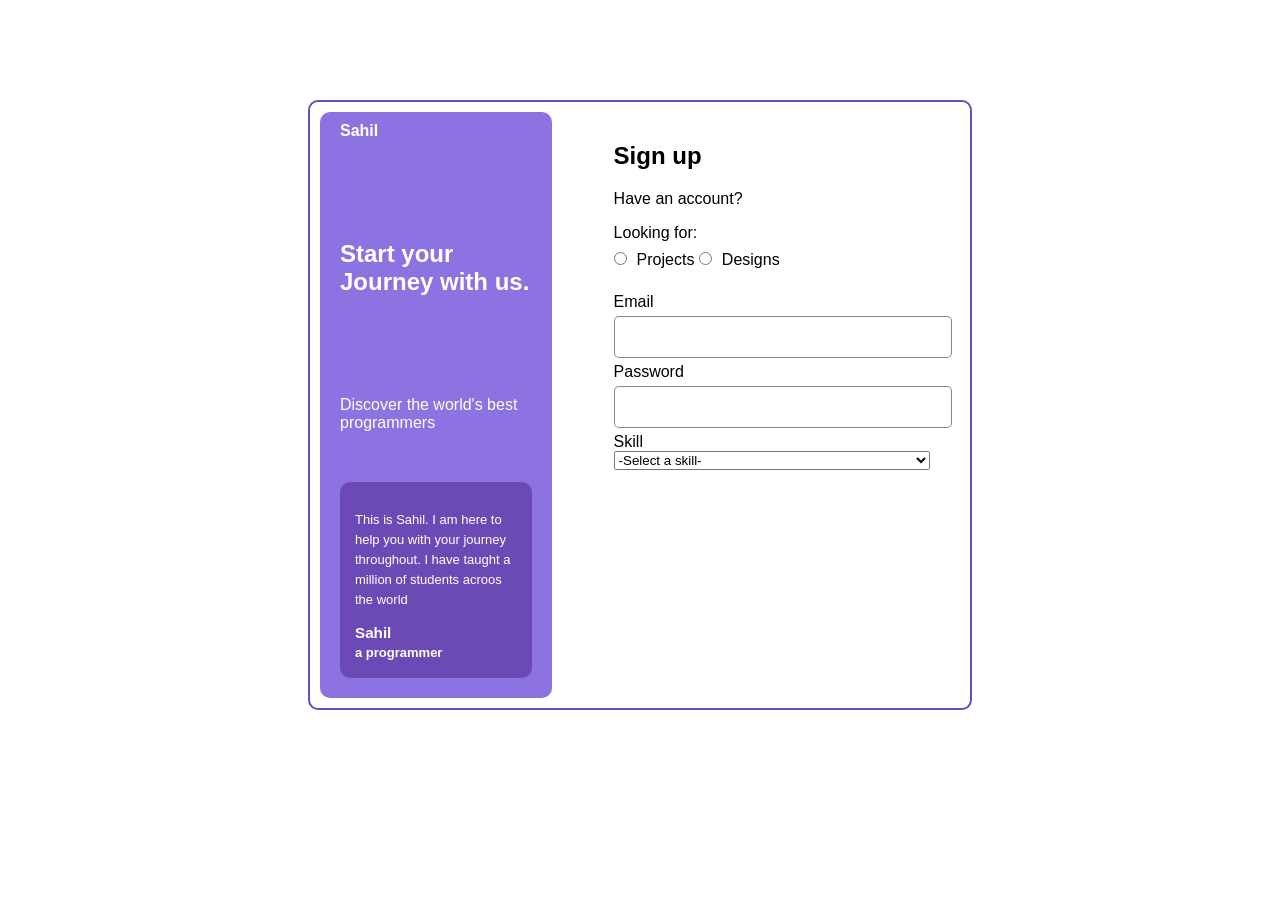
==== index.html @ 8f25f6fe "change the name to index" ====
<!DOCTYPE html>
<html lang="en">
  <head>
    <meta charset="UTF-8" />
    <meta http-equiv="X-UA-Compatible" content="IE=edge" />
    <meta name="viewport" content="width=device-width, initial-scale=1.0" />
    <title>Bootstrap</title>
    
    <link rel="stylesheet" href="css/styles.css">
  
  </head>
  <body>
    <div class="right-container">
      <form action="">
        <h2>Sign up</h2>
        <p>Have an account?</p>
        <div class="choose">
          <label for="">Looking for:</label><br>
        <label for="projects"><input name="type" type="radio" id="projects">Projects</label>
        <label for="designs"><input name="type" type="radio" id="designs">Designs</label>
        </div>
        <br>
        <label for="">Email <input type="email"> </label><br>
        <label for="">Password <input type="password"></label><br>
        <label for="">Skill
          <select name="" id="" placeholder="something">
            <option value="">-Select a skill-</option>
            <option value=""></option>
          </select>
        </label>

      </form>
    </div>
    <div class="left-container">
      <h4>Sahil</h4>
      <h2 class="main-heading">Start your <br>
        Journey with us.</h2>
      <p>Discover the world's best programmers</p>
      <div class="inside-container">
        <p>This is Sahil. I am here to help you with your journey throughout. I have taught a million of students acroos the world</p>
        <img src="/Web dev/Image/user.png" alt="">
        <h3>Sahil</h3>
        <h4>a programmer</h4>
      </div>
    </div>
  </body>
</html>
---- css/styles.css ----
body{
    border: 2px solid #6C4AB6;
    background-color: white;
    border-radius: 10px;
    margin: 100px auto;
    width: 50%;
    padding: 10px;
    position: relative;
    font-family: sans-serif;
}
.left-container{
    width: 30%;
    /* margin: 10px; */
    padding: 20px;
    padding-top: 10px;
    /* border: solid green; */
    background-color: #8D72E1;
    color: white;
    /* border-width: 0px 1px 0px 0px; */
    border-radius: 10px;
}
.main-heading{
    margin: 100px 0px;
}
.right-container{
    width: 50%;
    position: absolute;
    display: block;
    margin-top: 10px;
    right: 5%;
}
/* p{
    padding: 5px;
    padding-left: 0px;
} */
form{
    margin: 2%; 
}
input[type="radio"]
{
    margin: 10px;
    margin-left: 0px;
}
input[type="password"],
input[type="email"]{
    padding: 10px;
    width: 100%;
    margin: 5px 0px;
    border: 1px solid rgba(5, 5, 5, 0.473);
    height: 20px;
    border-radius: 5px;
    font-size: medium;
}
input:hover{
    background-color: #a18edaa6;
    color: white;
    
}
input::selection{
    background-color: #8e72e170;
    color: white;
}
select{
    width: 100%;
}
.inside-container{
    margin-top: 50px;
    background-color: #6C4AB6;
    padding: 15px;
    border-radius: 10px;
    font-size: small;
    line-height: 20px;
}
img{
    width: 20%;
    float: left;
    padding-right: 10px;
    margin-top: 10px auto;
}
h4,h3{
    margin: 0px;
}
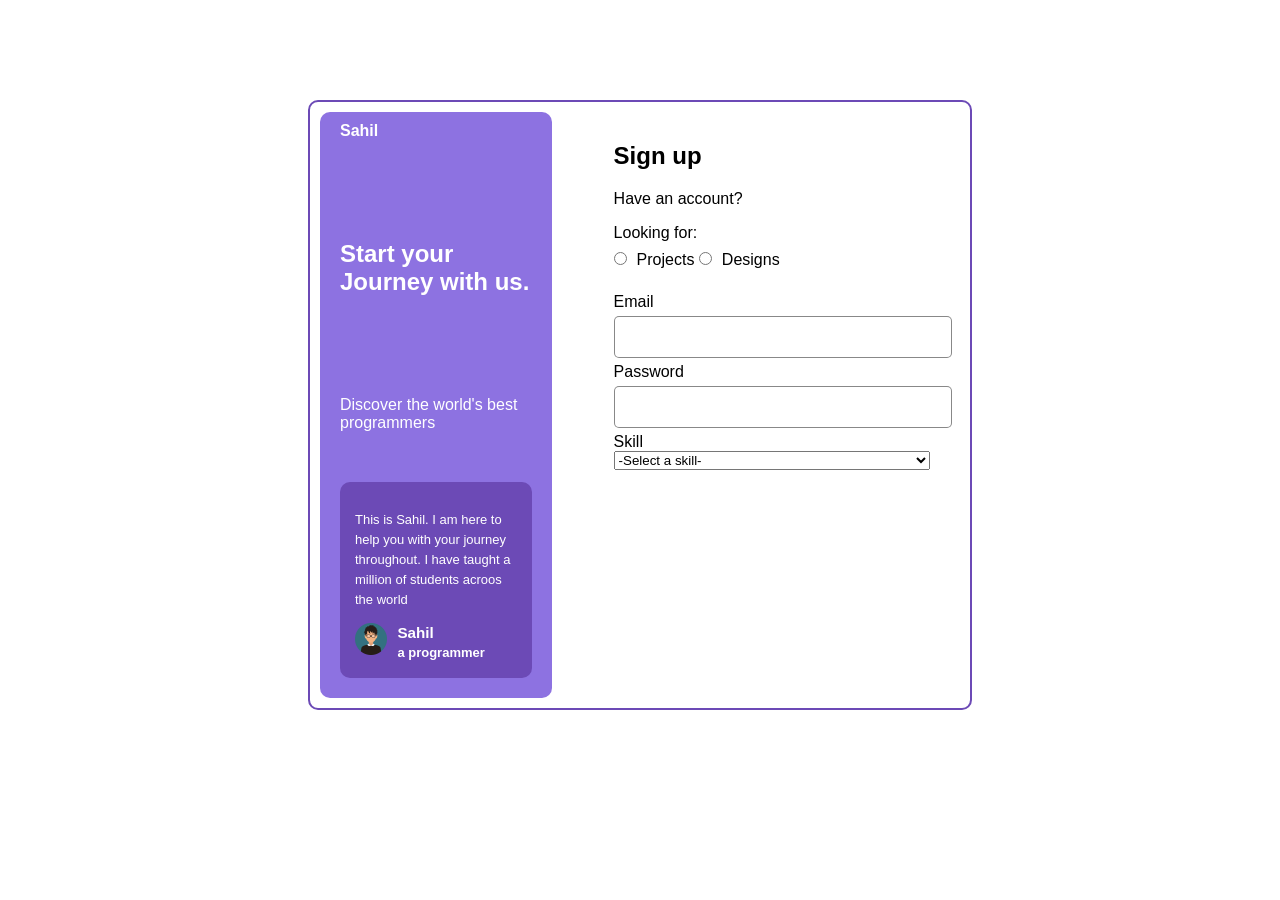
==== commit 0e292719: "updated image path" ====
--- a/index.html
+++ b/index.html
@@ -38,7 +38,7 @@
       <p>Discover the world's best programmers</p>
       <div class="inside-container">
         <p>This is Sahil. I am here to help you with your journey throughout. I have taught a million of students acroos the world</p>
-        <img src="/Web dev/Image/user.png" alt="">
+        <img src="user.png" alt="my_image">
         <h3>Sahil</h3>
         <h4>a programmer</h4>
       </div>
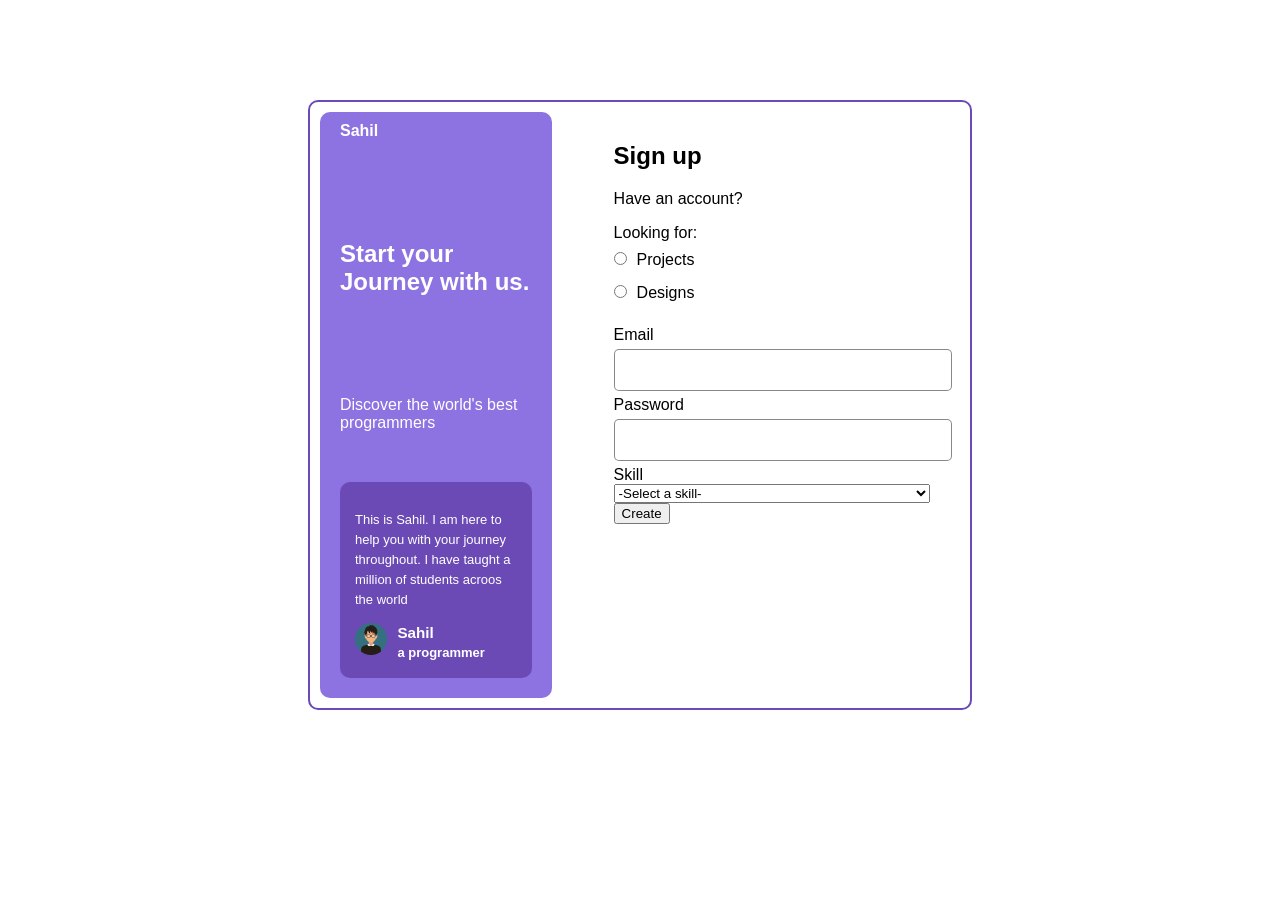
==== commit a3add52c: "updated the html file" ====
--- a/index.html
+++ b/index.html
@@ -15,33 +15,42 @@
         <h2>Sign up</h2>
         <p>Have an account?</p>
         <div class="choose">
-          <label for="">Looking for:</label><br>
-        <label for="projects"><input name="type" type="radio" id="projects">Projects</label>
-        <label for="designs"><input name="type" type="radio" id="designs">Designs</label>
+          <label for="" class="lokking">Looking for:</label><br>
+        <label for="projects-tag">
+          <div class="projects">
+            <input name="type"  id="projects-tag" type="radio">Projects
+          </div>
+        </label>
+        <label for="designs-tag">
+          <div class="designs">
+            <input name="type"  id="designs-tag" type="radio">Designs
+          </div>
+        </label>
         </div>
         <br>
-        <label for="">Email <input type="email"> </label><br>
-        <label for="">Password <input type="password"></label><br>
-        <label for="">Skill
+        <label for="" class="text">Email <input type="email"> </label><br>
+        <label for="" class="text">Password <input type="password"></label><br>
+        <label for="" class="text">Skill
           <select name="" id="" placeholder="something">
             <option value="">-Select a skill-</option>
             <option value=""></option>
           </select>
         </label>
-
+        <button type="submit" class="btn" action="mailto:sahil@gmail.com">Create</button>
       </form>
     </div>
     <div class="left-container">
-      <h4>Sahil</h4>
+      <h4 class="heading">Sahil</h4>
       <h2 class="main-heading">Start your <br>
         Journey with us.</h2>
       <p>Discover the world's best programmers</p>
       <div class="inside-container">
         <p>This is Sahil. I am here to help you with your journey throughout. I have taught a million of students acroos the world</p>
-        <img src="user.png" alt="my_image">
+        <img src="user.png" alt="my-image">
         <h3>Sahil</h3>
         <h4>a programmer</h4>
       </div>
+
     </div>
   </body>
 </html>
